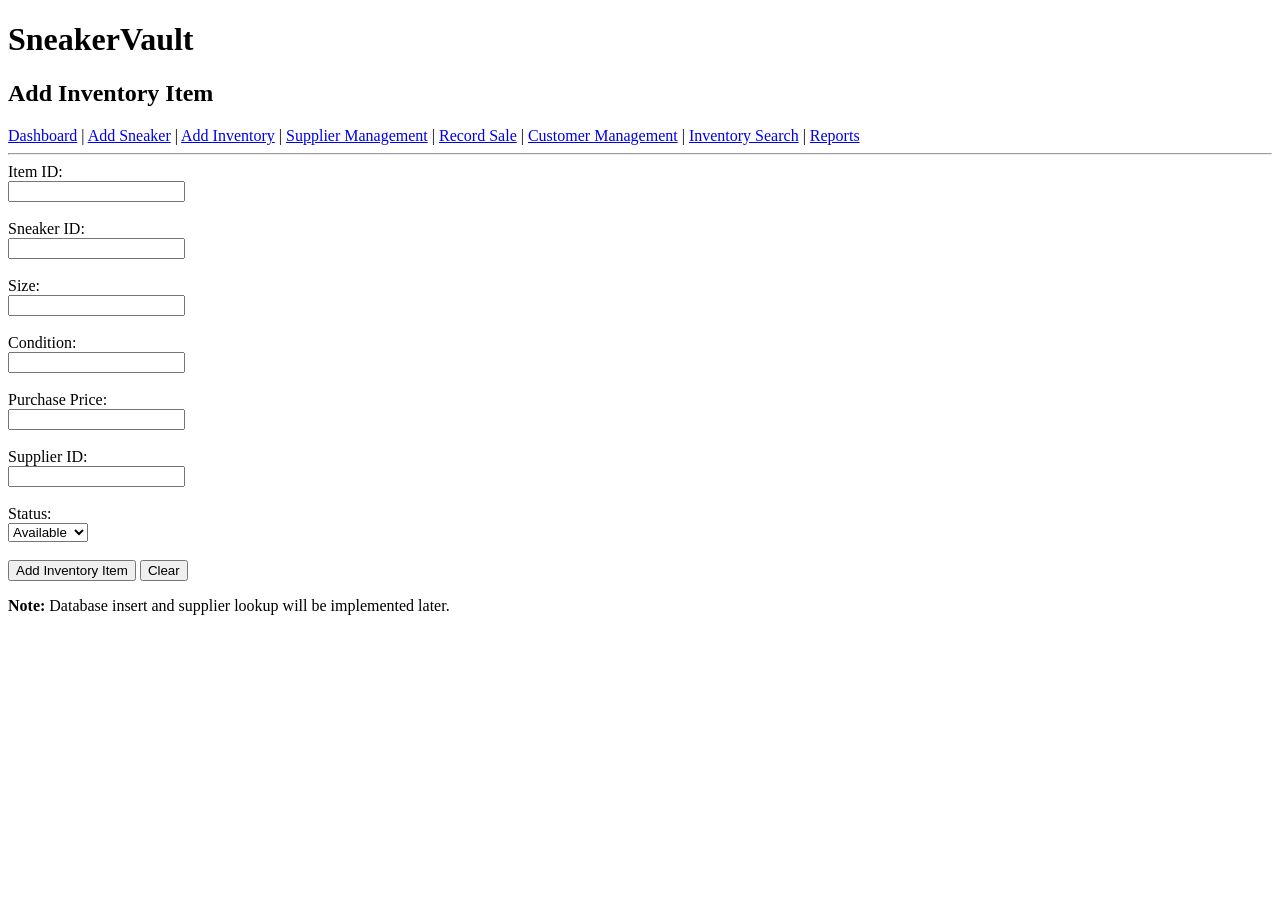
==== html/add_inventory.html @ b66d85ac "html pages" ====
<!DOCTYPE html>
<html lang="en">
<head>
  <meta charset="UTF-8" />
  <meta name="viewport" content="width=device-width, initial-scale=1.0" />
  <title>SneakerVault - Add Inventory</title>
</head>
<body>
  <header>
    <h1>SneakerVault</h1>
    <h2>Add Inventory Item</h2>
    <nav>
      <a href="index.html">Dashboard</a> |
      <a href="add_sneaker.html">Add Sneaker</a> |
      <a href="add_inventory.html">Add Inventory</a> |
      <a href="supplier_management.html">Supplier Management</a> |
      <a href="record_sale.html">Record Sale</a> |
      <a href="customer_management.html">Customer Management</a> |
      <a href="inventory_search.html">Inventory Search</a> |
      <a href="reports.html">Reports</a>
    </nav>
    <hr />
  </header>

  <main>
    <form action="#" method="post">
      <label for="itemId">Item ID:</label><br />
      <input type="number" min="1" id="itemId" name="itemId" required /><br /><br />

      <label for="sneakerId">Sneaker ID:</label><br />
      <input type="number" min="1" id="sneakerId" name="sneakerId" required /><br /><br />

      <label for="size">Size:</label><br />
      <input type="number" step="0.5" id="size" name="size" required /><br /><br />

      <label for="condition">Condition:</label><br />
      <input type="text" id="condition" name="condition" required /><br /><br />

      <label for="purchasePrice">Purchase Price:</label><br />
      <input type="number" step="0.01" id="purchasePrice" name="purchasePrice" required /><br /><br />

      <label for="supplierId">Supplier ID:</label><br />
      <input type="number" min="1" id="supplierId" name="supplierId" required /><br /><br />

      <label for="status">Status:</label><br />
      <select id="status" name="status" required>
        <option value="Available">Available</option>
        <option value="Reserved">Reserved</option>
        <option value="Sold">Sold</option>
      </select><br /><br />

      <button type="submit">Add Inventory Item</button>
      <button type="reset">Clear</button>
    </form>

    <p><strong>Note:</strong> Database insert and supplier lookup will be implemented later.</p>
  </main>
</body>
</html>
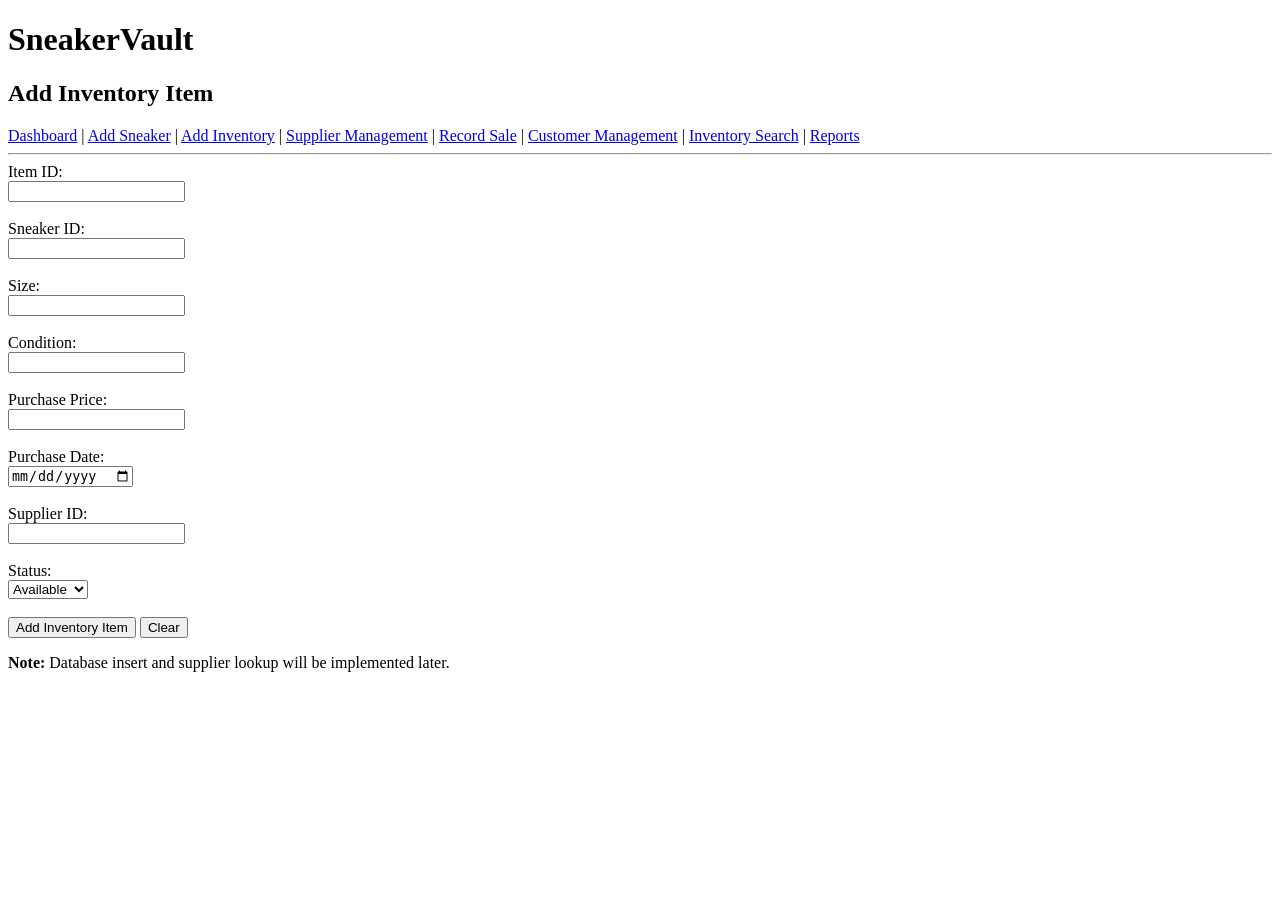
==== commit 0d429c20: "finish phase 3 maybe?" ====
--- a/html/add_inventory.html
+++ b/html/add_inventory.html
@@ -39,6 +39,9 @@
       <label for="purchasePrice">Purchase Price:</label><br />
       <input type="number" step="0.01" id="purchasePrice" name="purchasePrice" required /><br /><br />
 
+      <label for="purchaseDate">Purchase Date:</label><br />
+      <input type="date" id="purchaseDate" name="purchaseDate" required /><br /><br />
+
       <label for="supplierId">Supplier ID:</label><br />
       <input type="number" min="1" id="supplierId" name="supplierId" required /><br /><br />
 
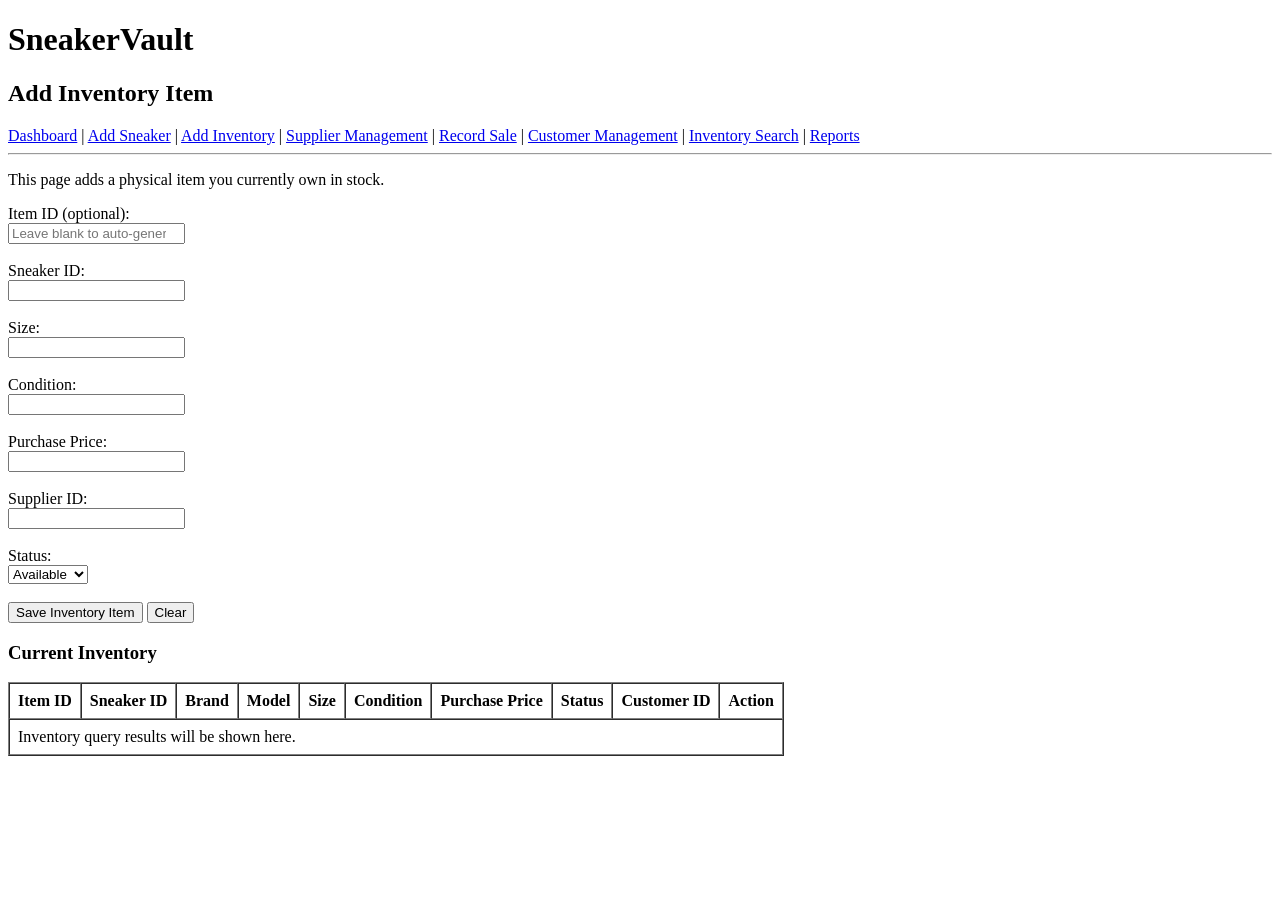
==== commit b75f8427: "final?" ====
--- a/html/add_inventory.html
+++ b/html/add_inventory.html
@@ -4,6 +4,7 @@
   <meta charset="UTF-8" />
   <meta name="viewport" content="width=device-width, initial-scale=1.0" />
   <title>SneakerVault - Add Inventory</title>
+  <script src="app.js" defer></script>
 </head>
 <body>
   <header>
@@ -23,9 +24,11 @@
   </header>
 
   <main>
-    <form action="#" method="post">
-      <label for="itemId">Item ID:</label><br />
-      <input type="number" min="1" id="itemId" name="itemId" required /><br /><br />
+    <p id="message"></p>
+    <p>This page adds a physical item you currently own in stock.</p>
+    <form id="addInventoryForm" action="#" method="post">
+      <label for="itemId">Item ID (optional):</label><br />
+      <input type="number" min="1" id="itemId" name="itemId" placeholder="Leave blank to auto-generate" /><br /><br />
 
       <label for="sneakerId">Sneaker ID:</label><br />
       <input type="number" min="1" id="sneakerId" name="sneakerId" required /><br /><br />
@@ -39,9 +42,6 @@
       <label for="purchasePrice">Purchase Price:</label><br />
       <input type="number" step="0.01" id="purchasePrice" name="purchasePrice" required /><br /><br />
 
-      <label for="purchaseDate">Purchase Date:</label><br />
-      <input type="date" id="purchaseDate" name="purchaseDate" required /><br /><br />
-
       <label for="supplierId">Supplier ID:</label><br />
       <input type="number" min="1" id="supplierId" name="supplierId" required /><br /><br />
 
@@ -52,11 +52,32 @@
         <option value="Sold">Sold</option>
       </select><br /><br />
 
-      <button type="submit">Add Inventory Item</button>
+      <button type="submit">Save Inventory Item</button>
       <button type="reset">Clear</button>
     </form>
 
-    <p><strong>Note:</strong> Database insert and supplier lookup will be implemented later.</p>
+    <h3>Current Inventory</h3>
+    <table border="1" cellpadding="8" cellspacing="0">
+      <thead>
+        <tr>
+          <th>Item ID</th>
+          <th>Sneaker ID</th>
+          <th>Brand</th>
+          <th>Model</th>
+          <th>Size</th>
+          <th>Condition</th>
+          <th>Purchase Price</th>
+          <th>Status</th>
+          <th>Customer ID</th>
+          <th>Action</th>
+        </tr>
+      </thead>
+      <tbody id="inventoryBody">
+        <tr>
+          <td colspan="10">Inventory query results will be shown here.</td>
+        </tr>
+      </tbody>
+    </table>
   </main>
 </body>
 </html>
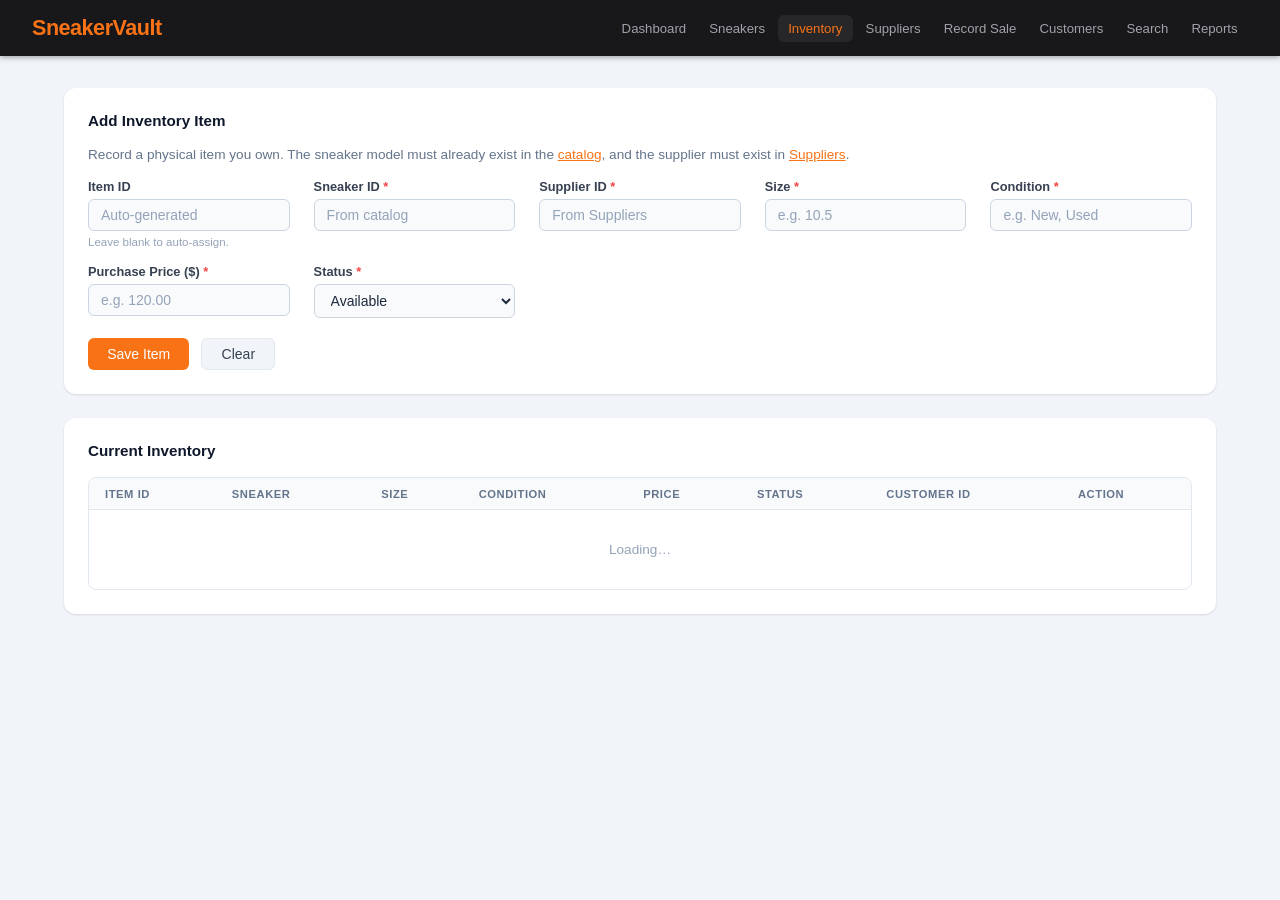
==== commit 88c550f2: "phase 4" ====
--- a/html/add_inventory.html
+++ b/html/add_inventory.html
@@ -3,81 +3,103 @@
 <head>
   <meta charset="UTF-8" />
   <meta name="viewport" content="width=device-width, initial-scale=1.0" />
-  <title>SneakerVault - Add Inventory</title>
+  <title>SneakerVault — Add Inventory</title>
+  <link rel="stylesheet" href="style.css" />
   <script src="app.js" defer></script>
 </head>
 <body>
   <header>
-    <h1>SneakerVault</h1>
-    <h2>Add Inventory Item</h2>
-    <nav>
-      <a href="index.html">Dashboard</a> |
-      <a href="add_sneaker.html">Add Sneaker</a> |
-      <a href="add_inventory.html">Add Inventory</a> |
-      <a href="supplier_management.html">Supplier Management</a> |
-      <a href="record_sale.html">Record Sale</a> |
-      <a href="customer_management.html">Customer Management</a> |
-      <a href="inventory_search.html">Inventory Search</a> |
-      <a href="reports.html">Reports</a>
-    </nav>
-    <hr />
+    <div class="header-top">
+      <a class="brand" href="index.html">SneakerVault</a>
+      <nav>
+        <ul>
+          <li><a href="index.html">Dashboard</a></li>
+          <li><a href="add_sneaker.html">Sneakers</a></li>
+          <li><a href="add_inventory.html">Inventory</a></li>
+          <li><a href="supplier_management.html">Suppliers</a></li>
+          <li><a href="record_sale.html">Record Sale</a></li>
+          <li><a href="customer_management.html">Customers</a></li>
+          <li><a href="inventory_search.html">Search</a></li>
+          <li><a href="reports.html">Reports</a></li>
+        </ul>
+      </nav>
+    </div>
   </header>
 
   <main>
-    <p id="message"></p>
-    <p>This page adds a physical item you currently own in stock.</p>
-    <form id="addInventoryForm" action="#" method="post">
-      <label for="itemId">Item ID (optional):</label><br />
-      <input type="number" min="1" id="itemId" name="itemId" placeholder="Leave blank to auto-generate" /><br /><br />
+    <div id="message"></div>
 
-      <label for="sneakerId">Sneaker ID:</label><br />
-      <input type="number" min="1" id="sneakerId" name="sneakerId" required /><br /><br />
+    <div class="card">
+      <h3 class="section-heading">Add Inventory Item</h3>
+      <p style="font-size:0.85rem;color:#64748b;margin-bottom:1.1rem;">
+        Record a physical item you own. The sneaker model must already exist in the <a href="add_sneaker.html">catalog</a>,
+        and the supplier must exist in <a href="supplier_management.html">Suppliers</a>.
+      </p>
+      <form id="addInventoryForm">
+        <div class="form-grid">
+          <div class="form-group">
+            <label for="itemId">Item ID</label>
+            <input type="number" min="1" id="itemId" name="itemId" placeholder="Auto-generated" />
+            <span class="form-hint">Leave blank to auto-assign.</span>
+          </div>
+          <div class="form-group">
+            <label for="sneakerId">Sneaker ID <span style="color:#ef4444">*</span></label>
+            <input type="number" min="1" id="sneakerId" name="sneakerId" required placeholder="From catalog" />
+          </div>
+          <div class="form-group">
+            <label for="supplierId">Supplier ID <span style="color:#ef4444">*</span></label>
+            <input type="number" min="1" id="supplierId" name="supplierId" required placeholder="From Suppliers" />
+          </div>
+          <div class="form-group">
+            <label for="size">Size <span style="color:#ef4444">*</span></label>
+            <input type="number" step="0.5" id="size" name="size" required placeholder="e.g. 10.5" />
+          </div>
+          <div class="form-group">
+            <label for="condition">Condition <span style="color:#ef4444">*</span></label>
+            <input type="text" id="condition" name="condition" required placeholder="e.g. New, Used" />
+          </div>
+          <div class="form-group">
+            <label for="purchasePrice">Purchase Price ($) <span style="color:#ef4444">*</span></label>
+            <input type="number" step="0.01" id="purchasePrice" name="purchasePrice" required placeholder="e.g. 120.00" />
+          </div>
+          <div class="form-group">
+            <label for="status">Status <span style="color:#ef4444">*</span></label>
+            <select id="status" name="status" required>
+              <option value="Available">Available</option>
+              <option value="Reserved">Reserved</option>
+              <option value="Sold">Sold</option>
+            </select>
+          </div>
+        </div>
+        <div class="form-actions">
+          <button class="btn btn-primary" type="submit">Save Item</button>
+          <button class="btn btn-secondary" type="reset">Clear</button>
+        </div>
+      </form>
+    </div>
 
-      <label for="size">Size:</label><br />
-      <input type="number" step="0.5" id="size" name="size" required /><br /><br />
-
-      <label for="condition">Condition:</label><br />
-      <input type="text" id="condition" name="condition" required /><br /><br />
-
-      <label for="purchasePrice">Purchase Price:</label><br />
-      <input type="number" step="0.01" id="purchasePrice" name="purchasePrice" required /><br /><br />
-
-      <label for="supplierId">Supplier ID:</label><br />
-      <input type="number" min="1" id="supplierId" name="supplierId" required /><br /><br />
-
-      <label for="status">Status:</label><br />
-      <select id="status" name="status" required>
-        <option value="Available">Available</option>
-        <option value="Reserved">Reserved</option>
-        <option value="Sold">Sold</option>
-      </select><br /><br />
-
-      <button type="submit">Save Inventory Item</button>
-      <button type="reset">Clear</button>
-    </form>
-
-    <h3>Current Inventory</h3>
-    <table border="1" cellpadding="8" cellspacing="0">
-      <thead>
-        <tr>
-          <th>Item ID</th>
-          <th>Sneaker ID</th>
-          <th>Brand</th>
-          <th>Model</th>
-          <th>Size</th>
-          <th>Condition</th>
-          <th>Purchase Price</th>
-          <th>Status</th>
-          <th>Customer ID</th>
-          <th>Action</th>
-        </tr>
-      </thead>
-      <tbody id="inventoryBody">
-        <tr>
-          <td colspan="10">Inventory query results will be shown here.</td>
-        </tr>
-      </tbody>
-    </table>
+    <div class="card">
+      <h3 class="section-heading">Current Inventory</h3>
+      <div class="table-wrap">
+        <table>
+          <thead>
+            <tr>
+              <th>Item ID</th>
+              <th>Sneaker</th>
+              <th>Size</th>
+              <th>Condition</th>
+              <th>Price</th>
+              <th>Status</th>
+              <th>Customer ID</th>
+              <th>Action</th>
+            </tr>
+          </thead>
+          <tbody id="inventoryBody">
+            <tr><td colspan="8" style="text-align:center;color:#94a3b8;padding:2rem;">Loading…</td></tr>
+          </tbody>
+        </table>
+      </div>
+    </div>
   </main>
 </body>
 </html>
--- a/html/style.css
+++ b/html/style.css
@@ -0,0 +1,304 @@
+*, *::before, *::after { box-sizing: border-box; margin: 0; padding: 0; }
+
+body {
+  font-family: -apple-system, BlinkMacSystemFont, "Segoe UI", Roboto, "Helvetica Neue", sans-serif;
+  background: #f1f5f9;
+  color: #1e293b;
+  min-height: 100vh;
+}
+
+/* ── Header / Nav ───────────────────────────── */
+header {
+  background: #18181b;
+  padding: 0 2rem;
+  position: sticky;
+  top: 0;
+  z-index: 100;
+  box-shadow: 0 1px 6px rgba(0,0,0,.4);
+}
+
+.header-top {
+  display: flex;
+  align-items: center;
+  justify-content: space-between;
+  height: 56px;
+  gap: 1rem;
+}
+
+.brand {
+  color: #f97316;
+  font-size: 1.35rem;
+  font-weight: 700;
+  letter-spacing: -0.5px;
+  text-decoration: none;
+  flex-shrink: 0;
+}
+
+nav ul {
+  list-style: none;
+  display: flex;
+  flex-wrap: wrap;
+  gap: 0.15rem;
+}
+
+nav a {
+  color: #a1a1aa;
+  text-decoration: none;
+  font-size: 0.825rem;
+  padding: 0.35rem 0.65rem;
+  border-radius: 6px;
+  transition: color 0.15s, background 0.15s;
+  white-space: nowrap;
+}
+
+nav a:hover {
+  color: #fff;
+  background: #27272a;
+}
+
+nav a.active {
+  color: #f97316;
+  background: #27272a;
+}
+
+/* ── Main container ─────────────────────────── */
+main {
+  max-width: 1200px;
+  margin: 2rem auto;
+  padding: 0 1.5rem;
+}
+
+/* ── Feedback message ───────────────────────── */
+#message {
+  border-radius: 8px;
+  font-size: 0.875rem;
+  font-weight: 500;
+  margin-bottom: 1.25rem;
+  transition: all 0.2s;
+}
+
+#message:not(:empty) {
+  padding: 0.75rem 1rem;
+}
+
+.msg-success {
+  background: #dcfce7;
+  color: #166534;
+  border: 1px solid #bbf7d0;
+}
+
+.msg-error {
+  background: #fee2e2;
+  color: #991b1b;
+  border: 1px solid #fecaca;
+}
+
+/* ── Card ───────────────────────────────────── */
+.card {
+  background: #fff;
+  border-radius: 12px;
+  box-shadow: 0 1px 3px rgba(0,0,0,.07), 0 1px 2px rgba(0,0,0,.05);
+  padding: 1.5rem;
+  margin-bottom: 1.5rem;
+}
+
+/* ── Metric grid ────────────────────────────── */
+.metrics-grid {
+  display: grid;
+  grid-template-columns: repeat(auto-fit, minmax(180px, 1fr));
+  gap: 1rem;
+  margin-bottom: 1.5rem;
+}
+
+.metric-card {
+  background: #fff;
+  border-radius: 12px;
+  box-shadow: 0 1px 3px rgba(0,0,0,.07);
+  padding: 1.25rem 1.5rem;
+  border-left: 4px solid #f97316;
+}
+
+.metric-card .label {
+  font-size: 0.7rem;
+  font-weight: 600;
+  text-transform: uppercase;
+  letter-spacing: 0.06em;
+  color: #64748b;
+  margin-bottom: 0.5rem;
+}
+
+.metric-card .value {
+  font-size: 1.9rem;
+  font-weight: 700;
+  color: #0f172a;
+  line-height: 1.1;
+}
+
+/* ── Section heading ────────────────────────── */
+.section-heading {
+  font-size: 0.95rem;
+  font-weight: 600;
+  color: #0f172a;
+  margin-bottom: 1.1rem;
+}
+
+/* ── Form grid ──────────────────────────────── */
+.form-grid {
+  display: grid;
+  grid-template-columns: repeat(auto-fit, minmax(200px, 1fr));
+  gap: 1rem 1.5rem;
+}
+
+.form-group {
+  display: flex;
+  flex-direction: column;
+  gap: 0.3rem;
+}
+
+.form-group label {
+  font-size: 0.8rem;
+  font-weight: 600;
+  color: #374151;
+}
+
+.form-group input,
+.form-group select {
+  border: 1px solid #cbd5e1;
+  border-radius: 6px;
+  padding: 0.45rem 0.75rem;
+  font-size: 0.875rem;
+  background: #f8fafc;
+  color: #1e293b;
+  transition: border-color 0.15s, box-shadow 0.15s;
+  width: 100%;
+}
+
+.form-group input:focus,
+.form-group select:focus {
+  outline: none;
+  border-color: #f97316;
+  box-shadow: 0 0 0 3px rgba(249,115,22,.12);
+  background: #fff;
+}
+
+.form-group input::placeholder {
+  color: #94a3b8;
+}
+
+.form-hint {
+  font-size: 0.72rem;
+  color: #94a3b8;
+}
+
+.form-actions {
+  margin-top: 1.25rem;
+  display: flex;
+  gap: 0.75rem;
+  flex-wrap: wrap;
+}
+
+/* ── Inline search bar ──────────────────────── */
+.search-bar {
+  display: flex;
+  flex-wrap: wrap;
+  gap: 0.75rem;
+  align-items: flex-end;
+  margin-bottom: 1rem;
+}
+
+.search-bar .form-group {
+  min-width: 150px;
+  flex: 1;
+}
+
+/* ── Buttons ────────────────────────────────── */
+.btn {
+  display: inline-flex;
+  align-items: center;
+  gap: 0.3rem;
+  padding: 0.5rem 1.2rem;
+  border-radius: 6px;
+  border: none;
+  font-size: 0.875rem;
+  font-weight: 500;
+  cursor: pointer;
+  transition: background 0.15s, transform 0.1s;
+  line-height: 1;
+  white-space: nowrap;
+}
+
+.btn:active { transform: translateY(1px); }
+
+.btn-primary { background: #f97316; color: #fff; }
+.btn-primary:hover { background: #ea6c0a; }
+
+.btn-secondary { background: #f1f5f9; color: #374151; border: 1px solid #e2e8f0; }
+.btn-secondary:hover { background: #e2e8f0; }
+
+.btn-danger { background: #fee2e2; color: #991b1b; border: 1px solid #fecaca; }
+.btn-danger:hover { background: #fecaca; }
+
+.btn-sm { padding: 0.25rem 0.65rem; font-size: 0.78rem; }
+
+/* ── Table ──────────────────────────────────── */
+.table-wrap {
+  overflow-x: auto;
+  border-radius: 8px;
+  border: 1px solid #e2e8f0;
+}
+
+table {
+  width: 100%;
+  border-collapse: collapse;
+  font-size: 0.85rem;
+}
+
+thead th {
+  background: #f8fafc;
+  padding: 0.6rem 1rem;
+  text-align: left;
+  font-size: 0.7rem;
+  font-weight: 700;
+  text-transform: uppercase;
+  letter-spacing: 0.05em;
+  color: #64748b;
+  border-bottom: 1px solid #e2e8f0;
+  white-space: nowrap;
+}
+
+tbody td {
+  padding: 0.65rem 1rem;
+  border-bottom: 1px solid #f1f5f9;
+  vertical-align: middle;
+}
+
+tbody tr:last-child td { border-bottom: none; }
+tbody tr:hover td { background: #fafbff; }
+
+/* ── Status badges ──────────────────────────── */
+.badge {
+  display: inline-block;
+  padding: 0.2rem 0.6rem;
+  border-radius: 999px;
+  font-size: 0.7rem;
+  font-weight: 700;
+  letter-spacing: 0.04em;
+  white-space: nowrap;
+}
+
+.badge-available { background: #dcfce7; color: #15803d; }
+.badge-reserved  { background: #fef3c7; color: #92400e; }
+.badge-sold      { background: #fee2e2; color: #991b1b; }
+
+/* ── Utility ────────────────────────────────── */
+a { color: #f97316; }
+
+/* ── Responsive ─────────────────────────────── */
+@media (max-width: 768px) {
+  header { padding: 0 1rem; }
+  .header-top { height: auto; padding: 0.5rem 0; flex-direction: column; align-items: flex-start; gap: 0.5rem; }
+  main { padding: 0 1rem; margin: 1rem auto; }
+  .metrics-grid { grid-template-columns: repeat(2, 1fr); }
+  nav ul { gap: 0.1rem; }
+  nav a { font-size: 0.75rem; padding: 0.3rem 0.5rem; }
+}
